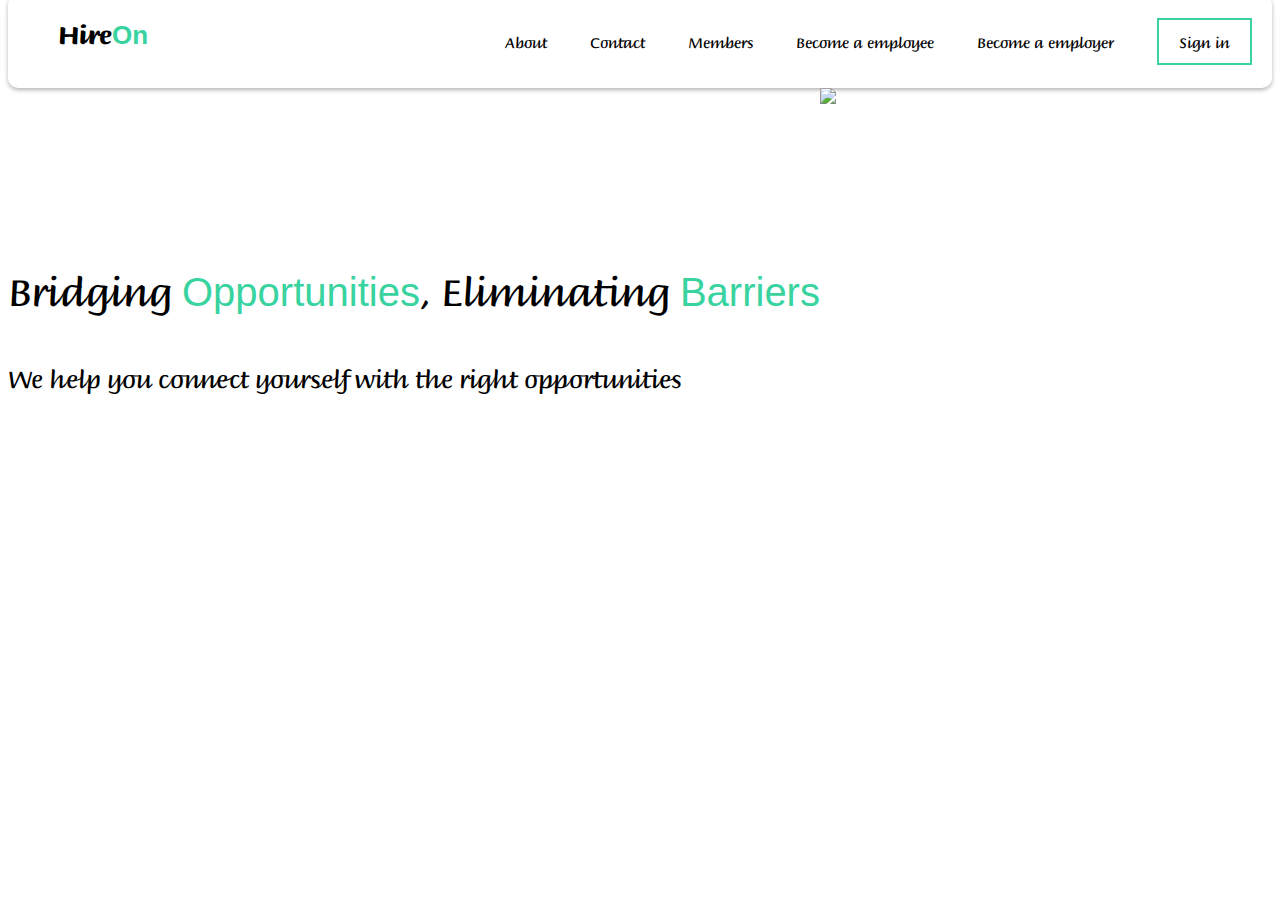
==== index.html @ 7a6e06f2 "Add files via upload" ====
<!DOCTYPE html>
<html lang="en">
<head>
    <meta charset="UTF-8">
    <meta name="viewport" content="width=device-width, initial-scale=1.0">
    <title>WorkEase</title>
    <link rel="stylesheet" href="style.css">
    <link rel="preconnect" href="https://fonts.googleapis.com">
<link rel="preconnect" href="https://fonts.gstatic.com" crossorigin>
<link href="https://fonts.googleapis.com/css2?family=Briem+Hand:wght@100..900&display=swap" rel="stylesheet">
</head>
<body>
    <div id="header">
    <h1>Hire<span>On</span></h1>
    <nav>
        <ul>
            <li>
                <a href="#about">About</a>
            </li>
            <li>
                <a href="contact1.html">Contact</a>
            </li>
            <li>
                <a href="members.html">Members</a>
            </li>
            <li>
                <a href="employee.html">Become a employee</a>
            </li>
            <li>
                <a href="employer.html">Become a employer</a>
            </li>
            <li>
                <a href="Sign in.html" id="sign">Sign in</a>
            </li>
        </ul>
    </nav>
    </div>
    <div class="block">
        <div class="display">
            <p>Bridging <span>Opportunities</span>, Eliminating <span>Barriers</span></p>
            <p1>We help you connect yourself with the right opportunities</p1>
        </div>
        <img src="images/b1.png">
    </div>
</body>
</html>
---- style.css ----
body{
    background-image: url(images/wave.png);
    background-repeat: no-repeat;
    font-family: "Briem Hand", cursive;
}
#header{
     margin-top: -1%;
    font-size: 13px;
    display: flex;
    justify-content: space-between;
    box-shadow: 0 2px 4px rgba(0, 0, 0, 0.3);
    border-radius: 10px; 
    font-family: "Briem Hand", cursive;
}
#sign {
    display: inline-block; /* Ensures the anchor behaves like a block element */
    padding: 10px 20px; /* Adjust padding as needed */
    border: 2px solid #38d39f; /* Black outline */
    color: black; /* Text color */
    text-decoration: none; /* Remove underline */
}

#sign:hover {
    background-color: #38d39f; /* Background color on hover */
    color: white; /* Text color on hover */
}
.bt{
    padding: 15px 25px;
    margin-top: 150px;
    border-radius: 10px;
    background-color: #007bff;
    cursor: pointer;
    color: white;
    transition: 0.5s;
}
.bt:hover{
    background-color: #0056b3;
}
.display {
    display: inline-block;
    justify-content: center;
  }
 .block{
    background-size: auto;
    display: flex;
 }
#header1{
   font-size: 13px;
   display: flex;
  
}
#text{
    
    font-size: 40px;
    text-align: center;
}
#header h1{
    margin-left: 50px;
    color: black;
}
#header h1 span{
    color: #38d39f;
}
nav{
    display: flex;
    align-items: center;
    justify-content: space-between;
    flex-wrap: wrap;
    margin-top: 0px;
   
}

nav ul li{
    display: inline-block;
    list-style: none;
    margin: 10px 20px;
}
nav ul li a{
    color: black;
    text-decoration: none;
    font-size: 15px;
    position: relative;
}
nav ul li:not(:last-child) a:after {
    content: '';
    width: 0px;
    height: 3px;
    background: #38d39f;
    position: absolute;
    left: 0;
    bottom: -6px;
    transition: 0.5s;
}
nav ul li a:hover::after{
    width: 100%;
}
p{
    
    margin-top: 170px;
    font-size: 40px;
}
p1{
    font-size: 25px;
}
span{
    color: #38d39f;
    font-family: 'Franklin Gothic Medium', 'Arial Narrow', Arial, sans-serif;
}
.btn{
    display: flex;
    justify-content: center;
    align-items: center;
    height: 10vh;
}
.employe{
    text-decoration: none;
    border: #075cf0 solid 1px;
    color: white;
    background-color: #075cf0;
    border-radius: 10px;
    padding: 10px 20px;
    display: inline-block;
    text-align: center ;
    margin: 0 10px;
}
.searchcontainer {
    display: flex;
    align-items: center;
    margin-left: 100px;
    margin-top: 80px;
   justify-content: space-between;
   padding: 0px 100px;
  }
  select{
    padding: 10px 10px;
    border-radius: 5px;
    border: 1px solid #ccc;
    box-shadow: 0px 2px 6px rgba(0, 0, 0, 0.3);
  }
  input[type="text"] {
    padding: 10px 190px;
    border: 1px solid #ccc;
    border-radius: 15px;
    box-shadow: 0px 2px 6px rgba(0, 0, 0, 0.3);
  }
  
  button[type="submit"] {
    padding: 10px 20px;
    background-color: #38d39f;
    color: #fff;
    border: none;
    border-radius: 5px;
    margin-left: 10px;
    cursor: pointer;
    box-shadow: 0 4px 6px rgba(0, 0, 0, 0.3);
  }
  
  button[type="submit"]:hover {
    background-color: #0056b3;
  }

  .autocomplete {
    position: relative;
    display: inline-block;
    display: block;
}

.autocomplete-items {
    position: absolute;
    border-radius: 4px;
    z-index: 99;
    width: 100%;
    max-height: 150px;
    overflow-y: auto;
    background-color: #f1f1f1;
   
}
.autocomplete-item {
    padding: 8px 12px;
    cursor: pointer;
    margin-top: 10px;
}

.autocomplete-item:hover {
    background-color: #e9e9e9;
}
#searchResults {
    margin-top: 20px;
    height: 200px;
    /* display: inline-block; */
    text-align: center;
    
}
.employee {
   box-shadow: 0px 5px 15px rgba(0, 0, 0, 0.3);
    background-color: white;
    height: 300px;
    width: 300px;
    margin-bottom: 10px;
    border-radius: 12px;
    display: inline-block;
    margin: 10px;
    
}
.employee p1{
    font-size: 22px;
}
#searchResults h1{
    font-size: 40px;
}
.employee img{
    width: 100px;
}
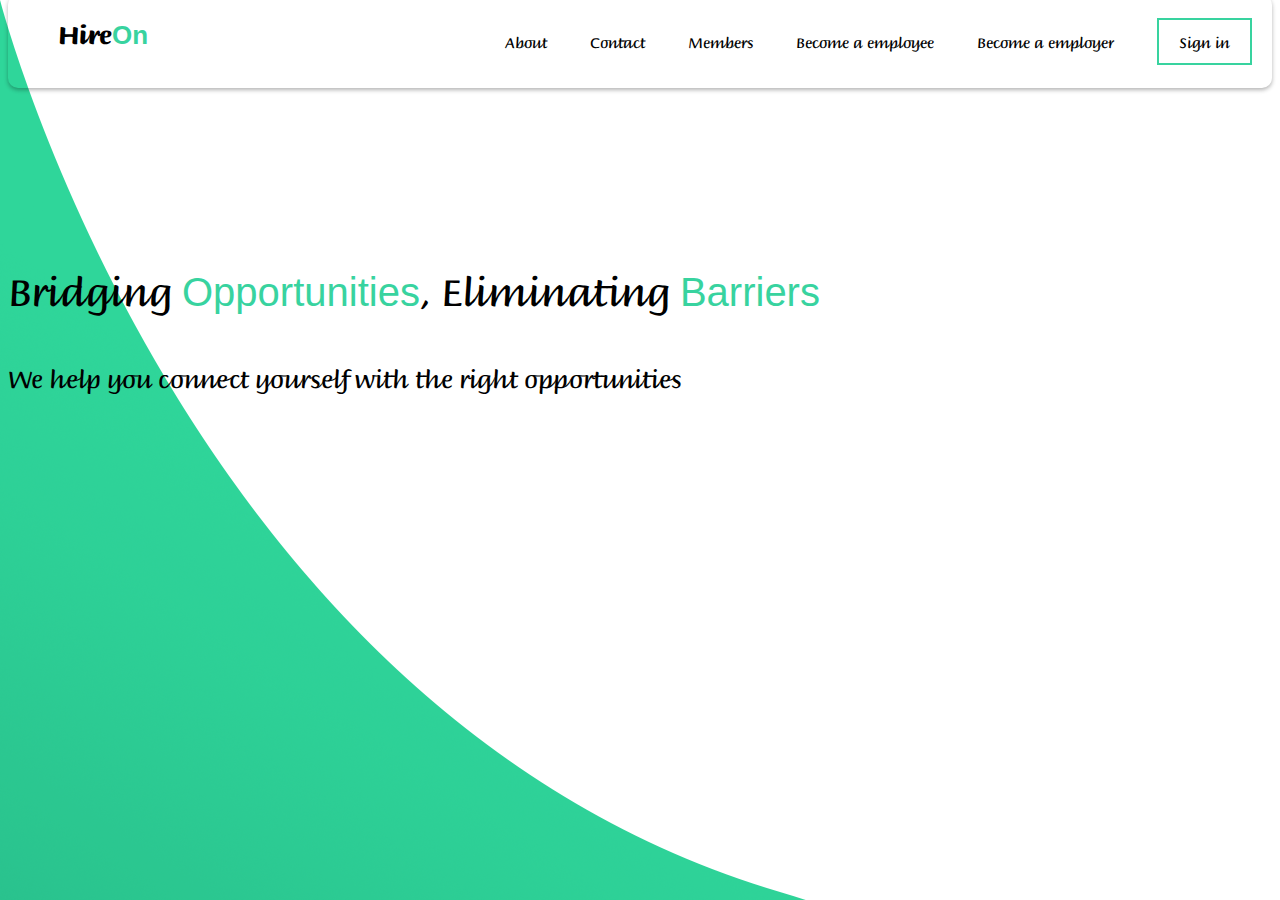
==== commit b159fa8f: "jk" ====
--- a/index.html
+++ b/index.html
@@ -40,7 +40,7 @@
             <p>Bridging <span>Opportunities</span>, Eliminating <span>Barriers</span></p>
             <p1>We help you connect yourself with the right opportunities</p1>
         </div>
-        <img src="images/b1.png">
+        <!-- <img src="images/b1.png"> -->
     </div>
 </body>
 </html>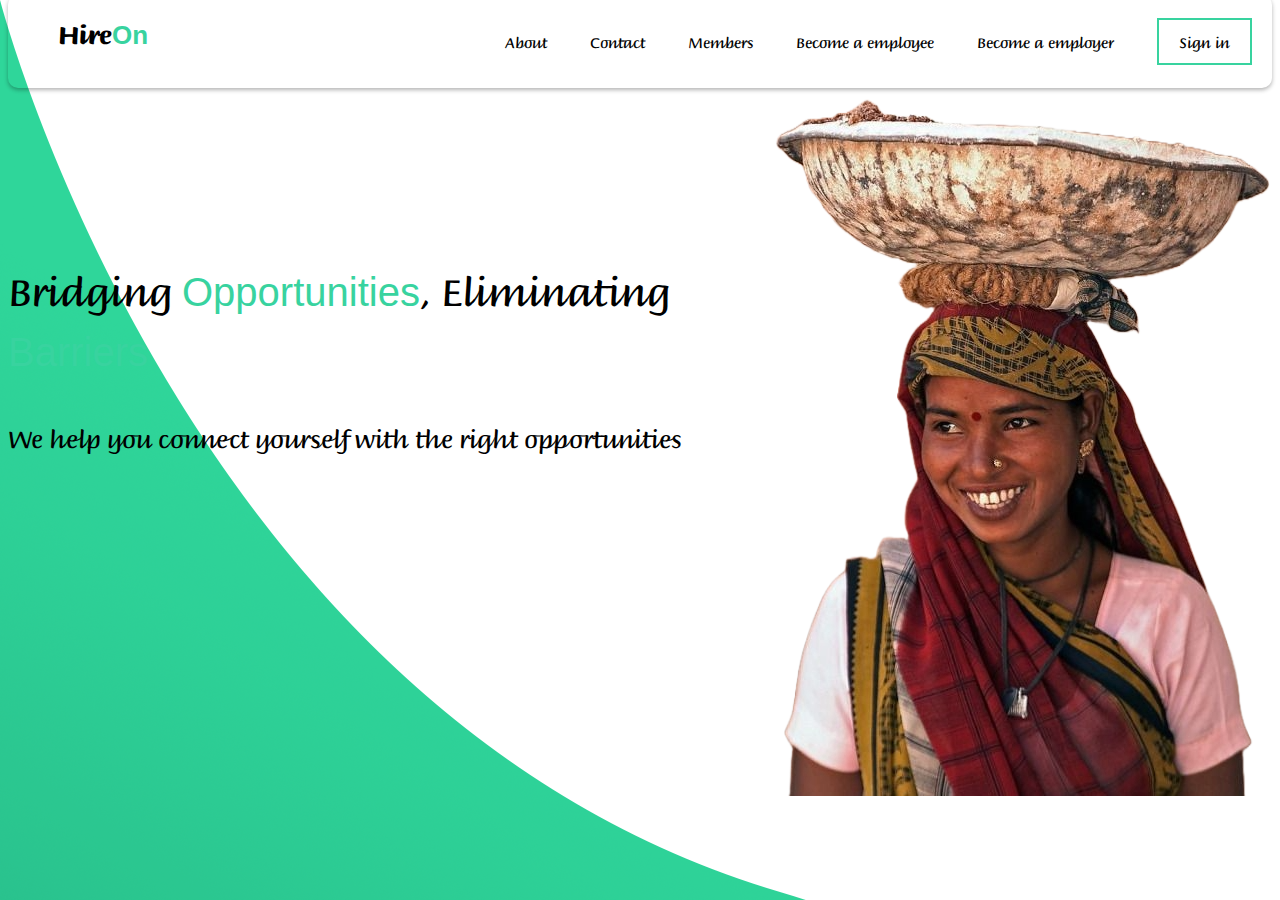
==== commit 229e7254: "back" ====
--- a/index.html
+++ b/index.html
@@ -40,7 +40,7 @@
             <p>Bridging <span>Opportunities</span>, Eliminating <span>Barriers</span></p>
             <p1>We help you connect yourself with the right opportunities</p1>
         </div>
-        <!-- <img src="images/b1.png"> -->
+        <img src="images/b1.png">
     </div>
 </body>
 </html>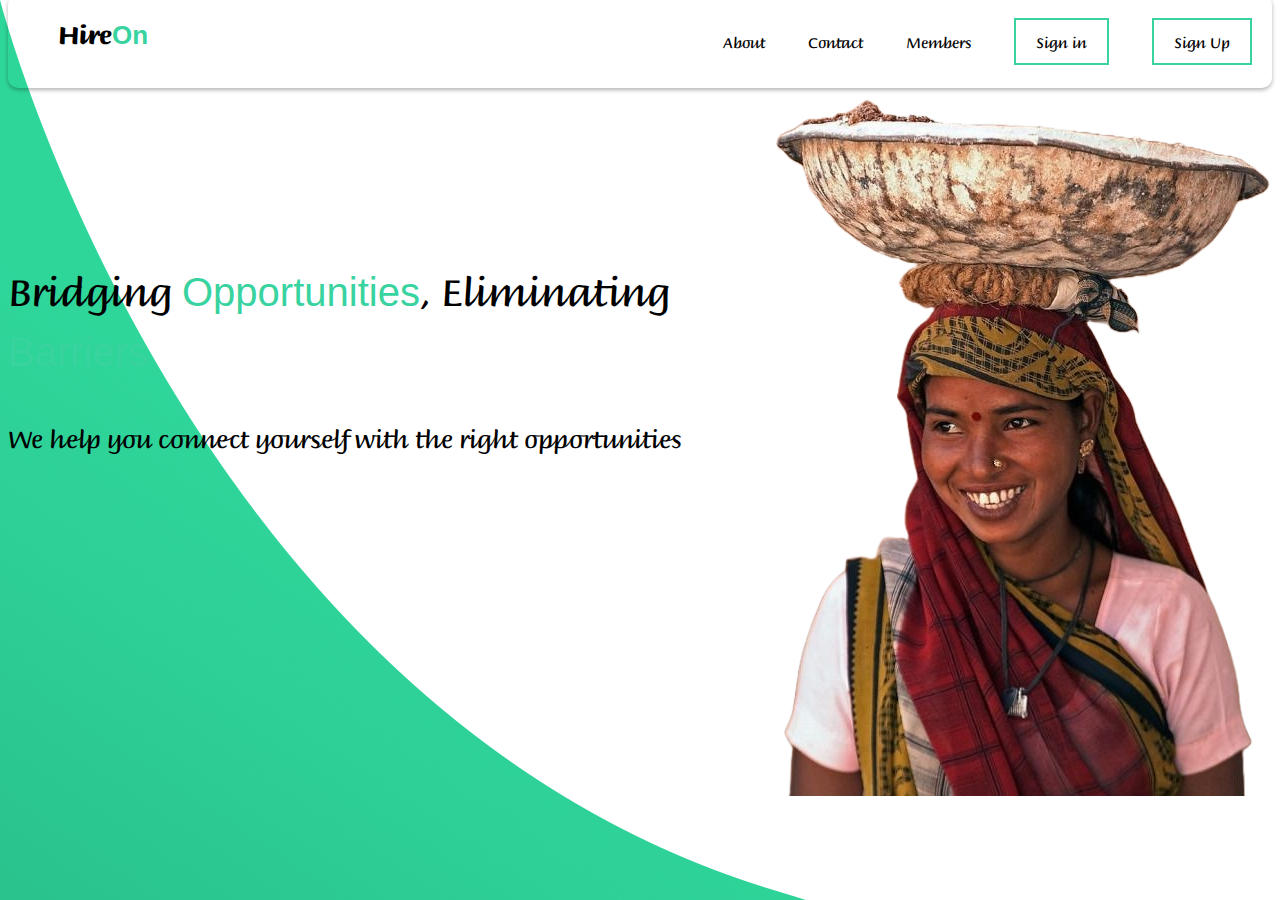
==== commit cda4397a: "changes" ====
--- a/index.html
+++ b/index.html
@@ -23,14 +23,17 @@
             <li>
                 <a href="members.html">Members</a>
             </li>
-            <li>
+            <!-- <li>
                 <a href="employee.html">Become a employee</a>
             </li>
             <li>
                 <a href="employer.html">Become a employer</a>
+            </li> -->
+            <li>
+                <a href="Sign in.html" id="sign">Sign in</a>
             </li>
             <li>
-                <a href="Sign in.html" id="sign">Sign in</a>
+                <a href="SignUp.html" id="sign">Sign Up</a>
             </li>
         </ul>
     </nav>
